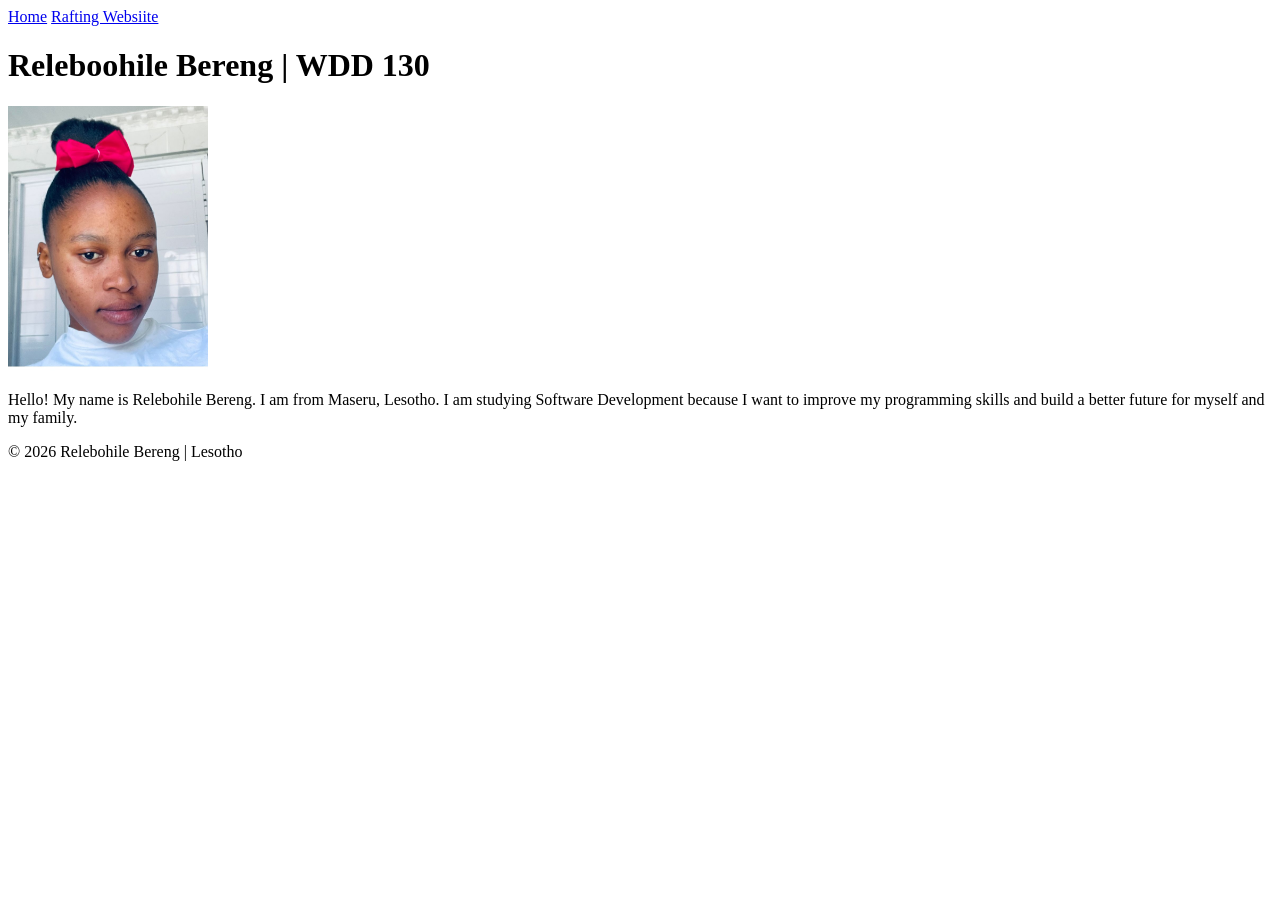
==== index.html @ 1fe094c0 "Fix WDD130 page audit errors" ====
<!DOCTYPE html>
<html lang="en-US">

<head>
    <meta charset="UTF-8">
    <meta name="viewport" content="width=device-width, initial-scale=1.0">
    <title>Relebohile Bereng | WDD 130</title>
</head>

<body>
    <header>
        <nav>
            <a href="#">Home</a>
            <a href="wwr/">Rafting Websiite</a>
        </nav>
    </header>

    <main>
        <h1>Releboohile Bereng | WDD 130</h1>

        <img src="images/profile.jpg" alt="Releboohile Bereng" width="200">

        <p>
            Hello! My name is Relebohile Bereng. I am from Maseru, Lesotho.
            I am studying Software Development because I want to improve my programming skills
            and build a better future for myself and my family.
        </p>
    </main>


    <footer>
        <p>© 2026 Relebohile Bereng | Lesotho</p>
    </footer>


</body>

</html>
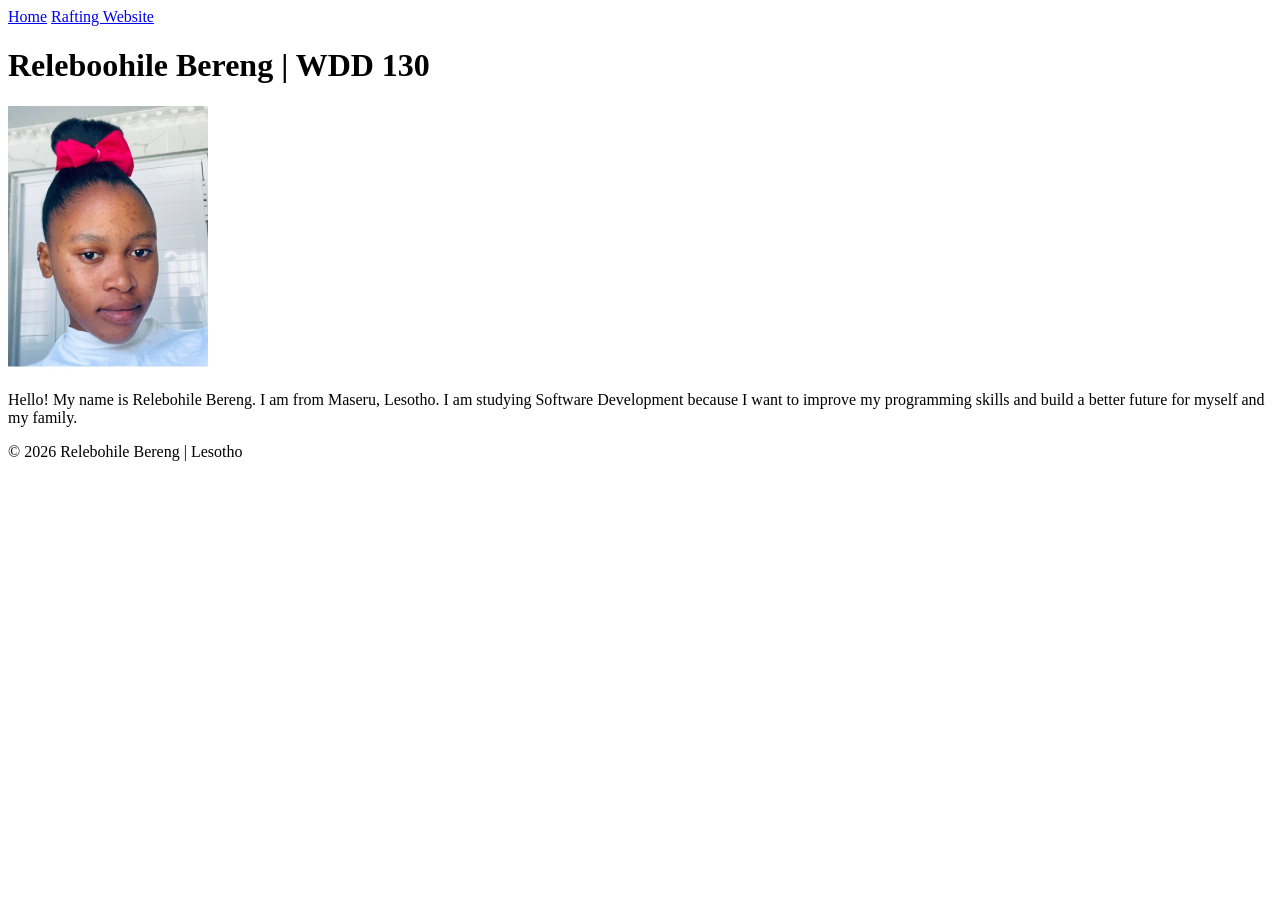
==== commit 973e93d9: "Fix review and navigation links" ====
--- a/index.html
+++ b/index.html
@@ -11,7 +11,7 @@
     <header>
         <nav>
             <a href="#">Home</a>
-            <a href="wwr/">Rafting Websiite</a>
+            <a href="wwr/">Rafting Website</a>
         </nav>
     </header>
 
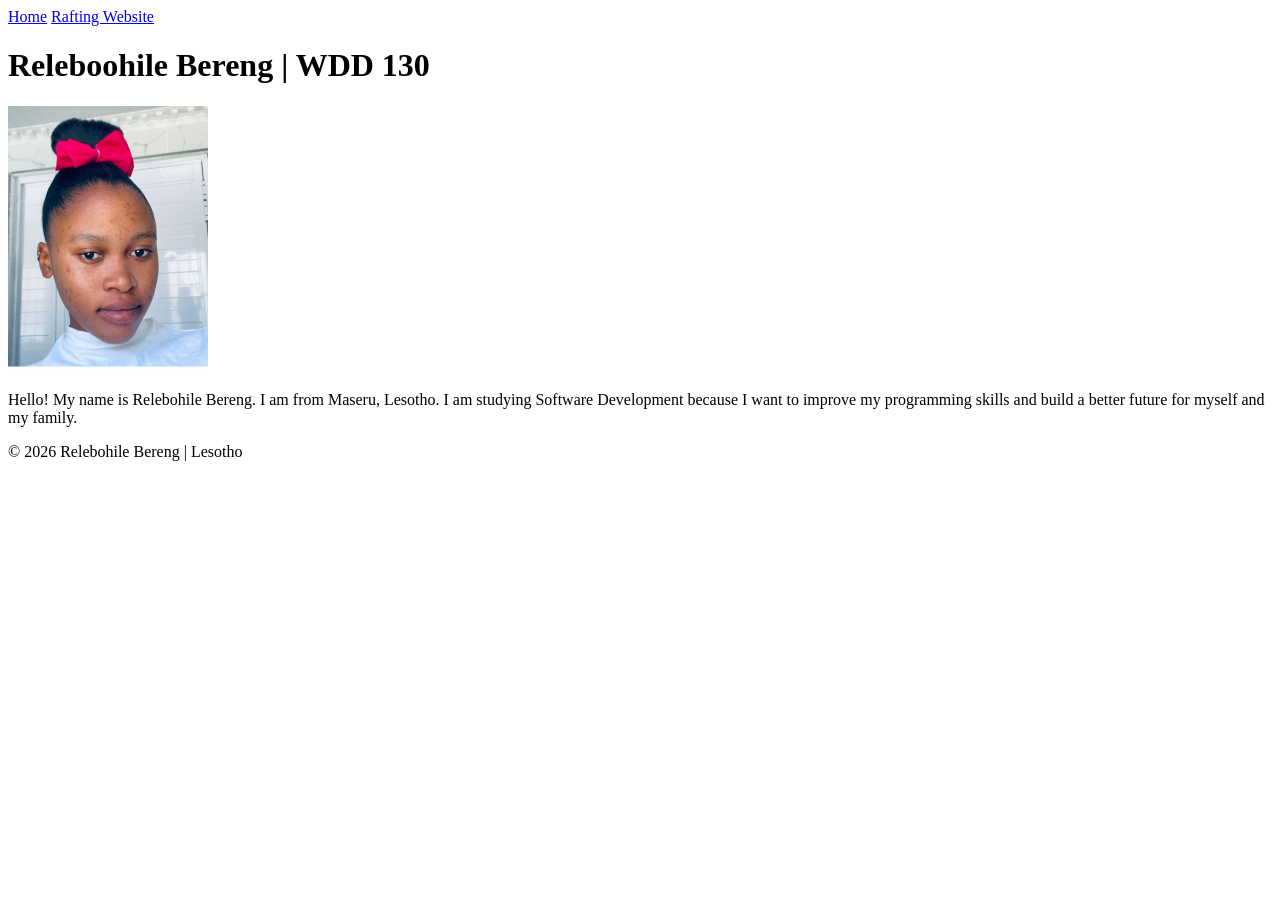
==== commit 0fb96430: "Fix image" ====
--- a/index.html
+++ b/index.html
@@ -4,7 +4,7 @@
 <head>
     <meta charset="UTF-8">
     <meta name="viewport" content="width=device-width, initial-scale=1.0">
-    <title>Relebohile Bereng | WDD 130</title>
+    <title>Review: Relebohile Bereng | WDD 130</title>
 </head>
 
 <body>
@@ -18,7 +18,7 @@
     <main>
         <h1>Releboohile Bereng | WDD 130</h1>
 
-        <img src="images/profile.jpg" alt="Releboohile Bereng" width="200">
+        <img src="images/profile.jpg" alt="Relebohile Bereng" width="200">
 
         <p>
             Hello! My name is Relebohile Bereng. I am from Maseru, Lesotho.
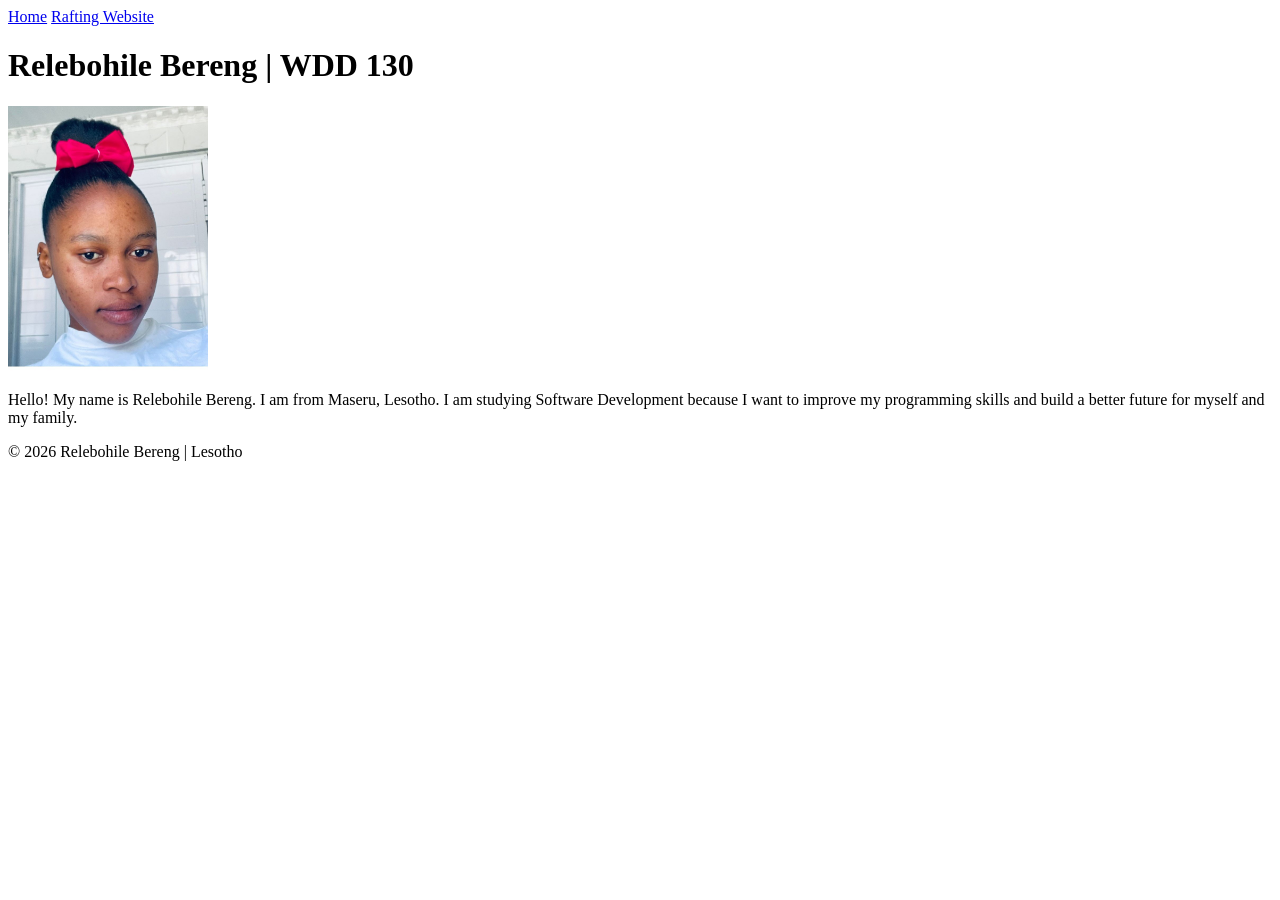
==== commit 9e211780: "update my WDD130 website" ====
--- a/index.html
+++ b/index.html
@@ -16,7 +16,7 @@
     </header>
 
     <main>
-        <h1>Releboohile Bereng | WDD 130</h1>
+        <h1>Relebohile Bereng | WDD 130</h1>
 
         <img src="images/profile.jpg" alt="Relebohile Bereng" width="200">
 
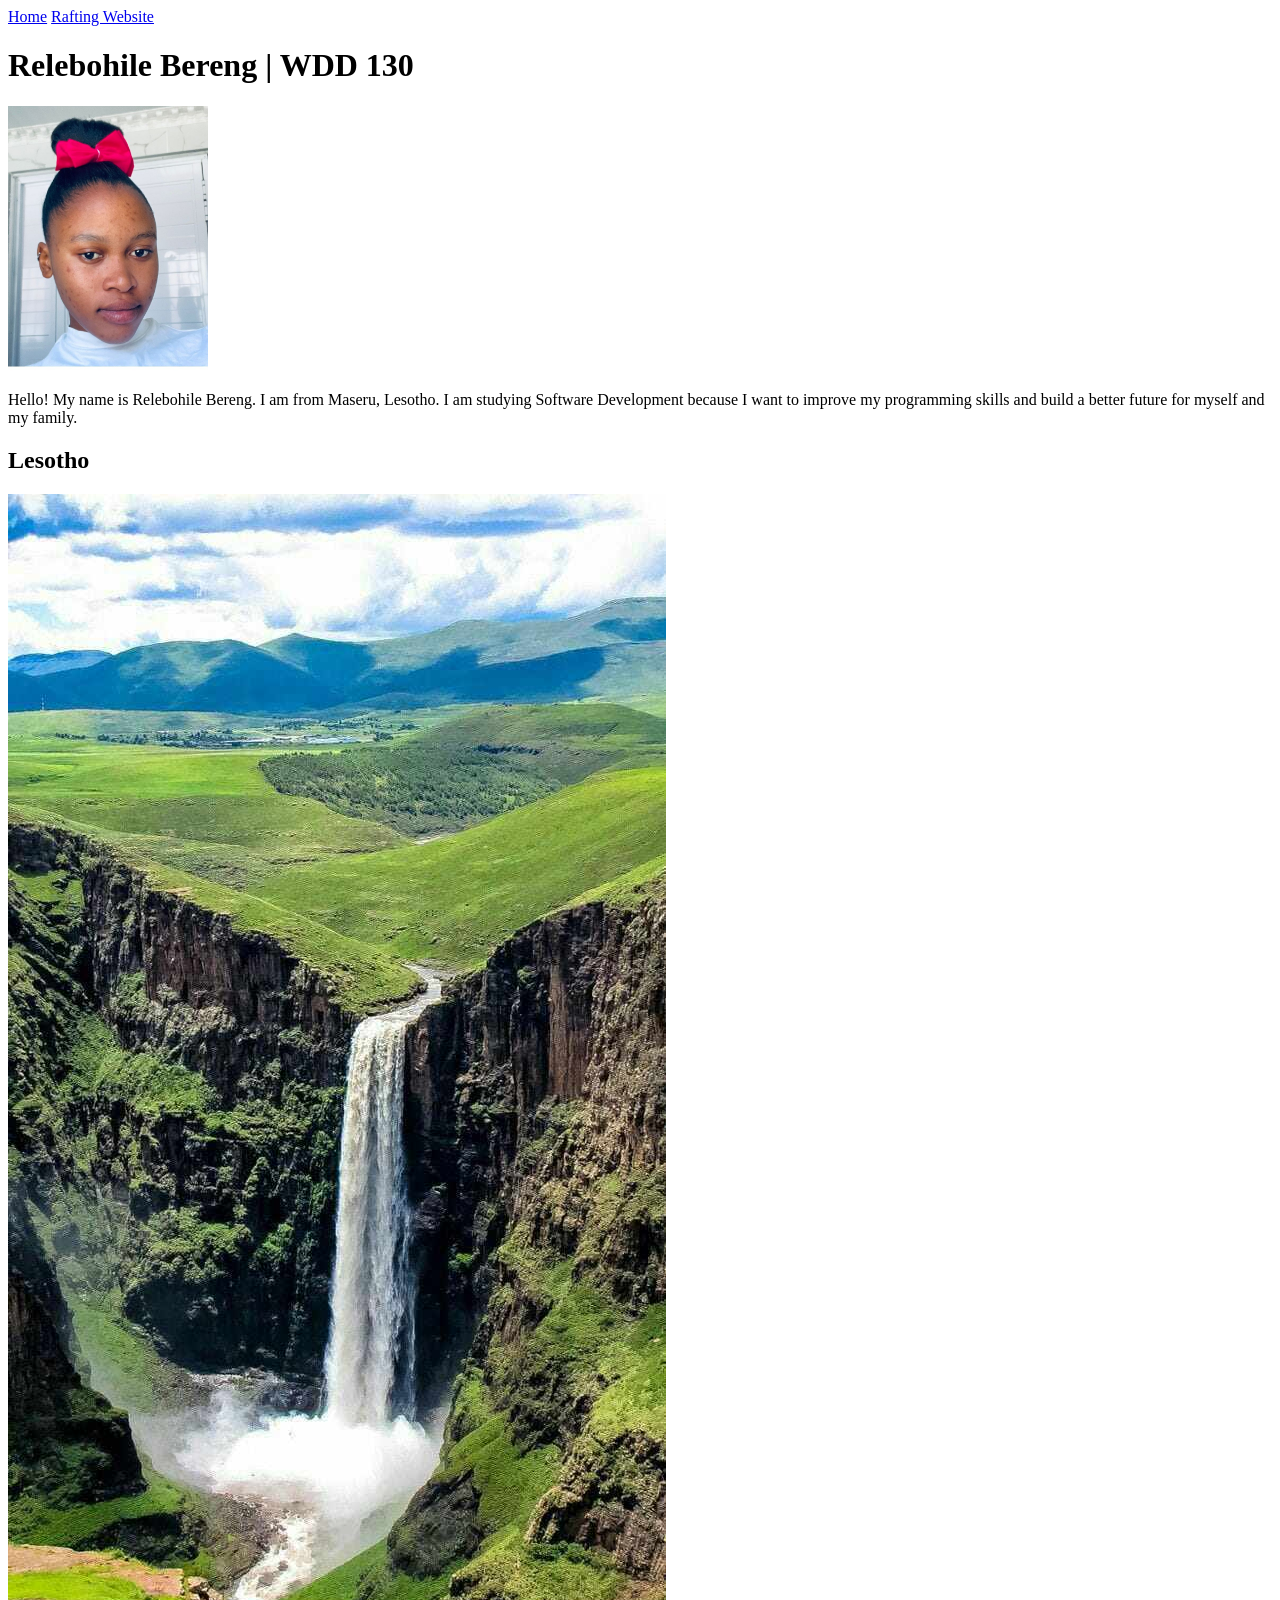
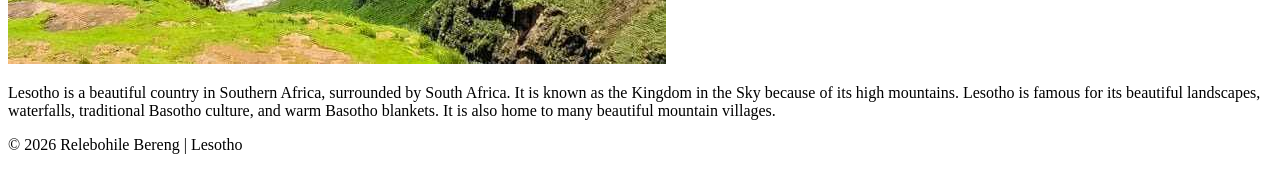
==== commit 51964193: "Enhance home page with Lesotho section and CSS styling" ====
--- a/index.html
+++ b/index.html
@@ -4,7 +4,12 @@
 <head>
     <meta charset="UTF-8">
     <meta name="viewport" content="width=device-width, initial-scale=1.0">
+
     <title>Review: Relebohile Bereng | WDD 130</title>
+
+    <meta name="description" content="A personal introduction to Relebohile Bereng from Lesotho">
+    <meta name="author" content="Relebohile Bereng"
+    <link rel="stylesheet" href="styles/styles.css"
 </head>
 
 <body>
@@ -27,6 +32,17 @@
         </p>
     </main>
 
+    <aside>
+        <h2>Lesotho</h2>
+        <img src="images/Lesotho.jpg" alt="Lesotho">
+        <p>
+            Lesotho is a beautiful country in Southern Africa, surrounded by South Africa.
+            It is known as the Kingdom in the Sky because of its high mountains.
+            Lesotho is famous for its beautiful landscapes, waterfalls, traditional Basotho culture,
+            and warm Basotho blankets. It is also home to many beautiful mountain villages.
+        </P>
+
+    </aside>
 
     <footer>
         <p>© 2026 Relebohile Bereng | Lesotho</p>
--- a/styles/styles.css
+++ b/styles/styles.css
@@ -0,0 +1,32 @@
+main {
+    max-width: 650px;
+}
+
+aside {
+    width: 300px;
+    margin: 1rem;
+    border: 1px solid black;
+    padding: 1rem;
+    background-color: #eee;
+    color: #333;
+}
+
+aside img {
+    width: 200px;
+    height: auto;
+}
+
+main img {
+    width: 150px;
+    height: auto;
+}
+
+p {
+    padding: 0;
+}
+
+footer {
+    margin-top: 15px;
+    border-top: 1px solid black;
+    text-align: center;
+}
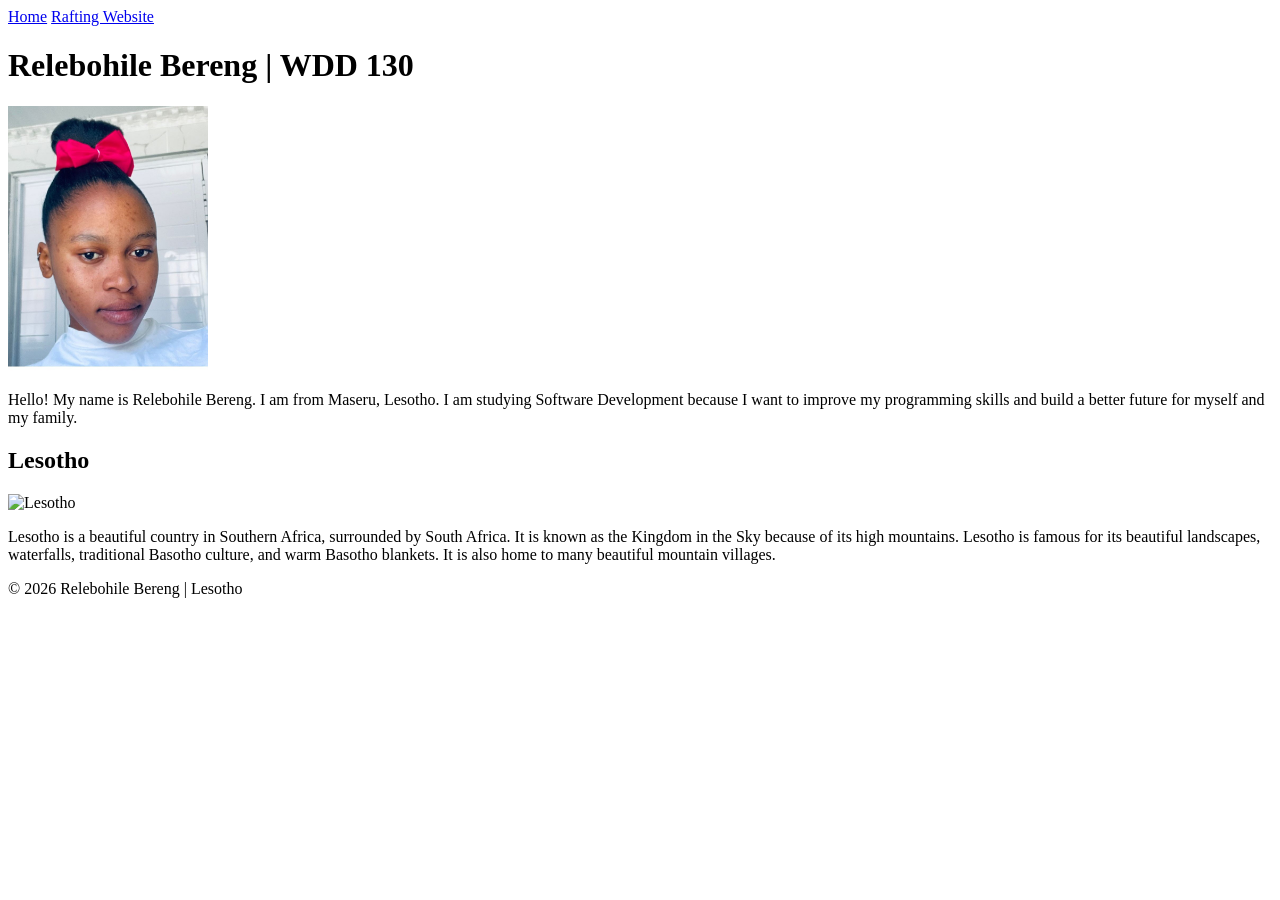
==== commit ecf3ce18: "Rename Lesotho image to lowercase" ====
--- a/index.html
+++ b/index.html
@@ -34,7 +34,7 @@
 
     <aside>
         <h2>Lesotho</h2>
-        <img src="images/Lesotho.jpg" alt="Lesotho">
+        <img src="images/lesotho.jpg" alt="Lesotho">
         <p>
             Lesotho is a beautiful country in Southern Africa, surrounded by South Africa.
             It is known as the Kingdom in the Sky because of its high mountains.
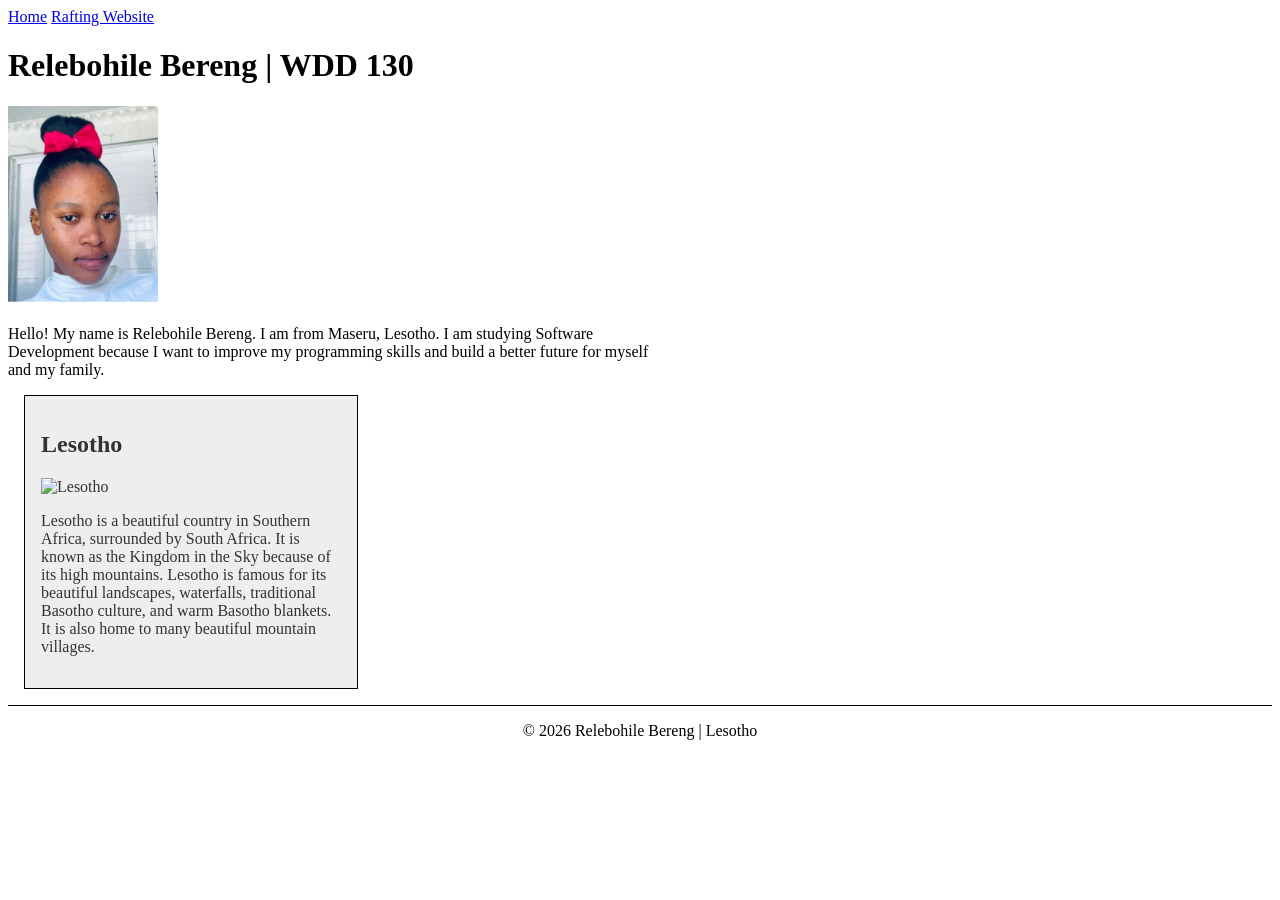
==== commit ee4fea2e: "Fx html metadata and css stlesheet lnk" ====
--- a/index.html
+++ b/index.html
@@ -8,8 +8,8 @@
     <title>Review: Relebohile Bereng | WDD 130</title>
 
     <meta name="description" content="A personal introduction to Relebohile Bereng from Lesotho">
-    <meta name="author" content="Relebohile Bereng"
-    <link rel="stylesheet" href="styles/styles.css"
+    <meta name="author" content="Relebohile Bereng">
+    <link rel="stylesheet" href="styles/styles.css">
 </head>
 
 <body>
